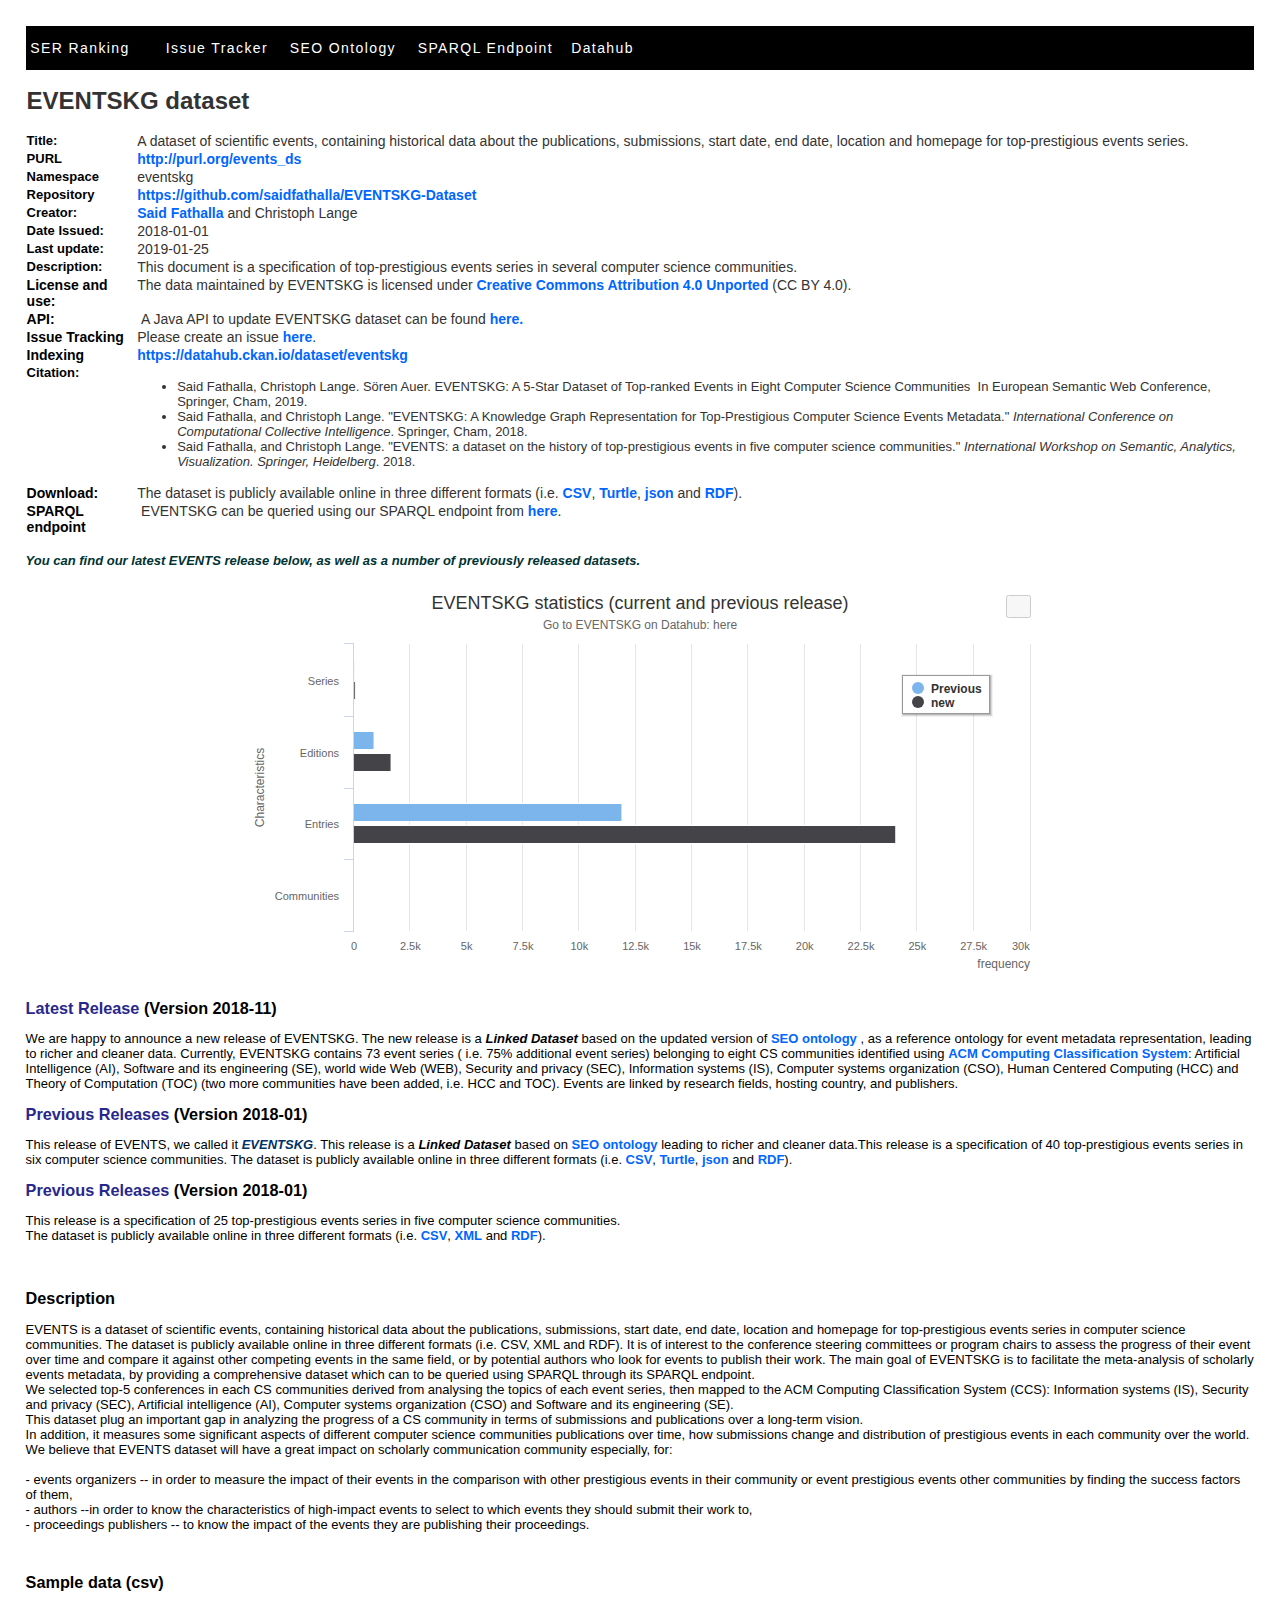
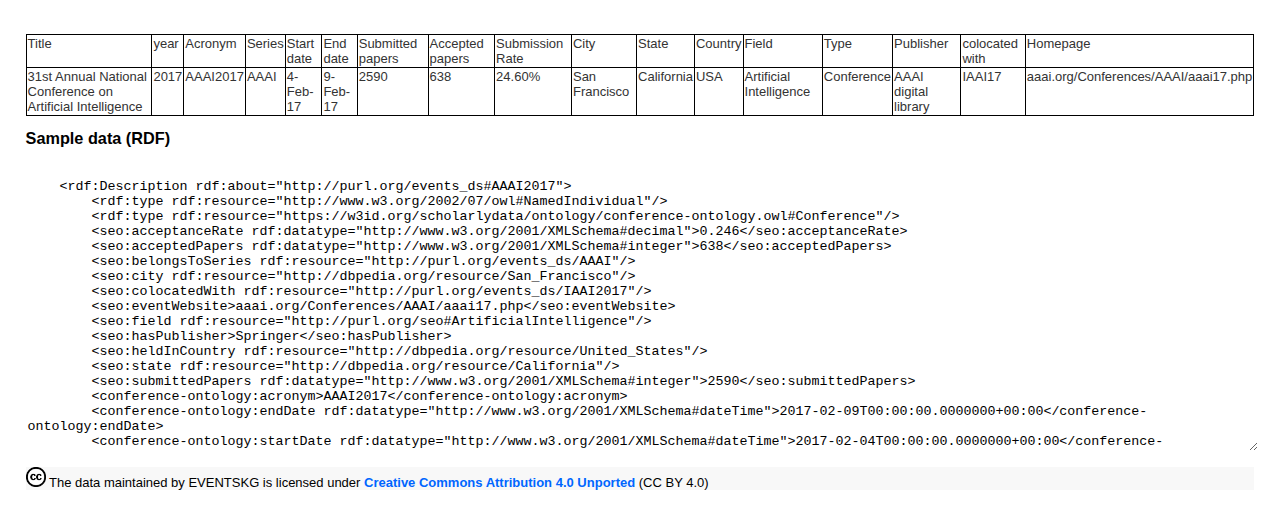
==== index.html @ d179b231 "Create index.html" ====
<!DOCTYPE html>
<html lang="en">
<head>
<meta http-equiv="content-type" content="text/html; charset=UTF-8">
<meta name="description" content="	EVENTSKG is a dataset of scientific events, containing historical data about the publications, submissions, start date, end date, location and homepage for top-prestigious events series.">
<meta name="keywords" content="scientific events,RDF,TURTULE,dataset, scholarly events, computer science communities, prestigious events">
  <meta name="author" content="Said Fathalla">
    
    <title>EVENTSKG dataset</title>
  	<link rel="stylesheet" href="mm_lodging1.css" />
  <style>

    body {
        background: #FFF;
        color: #000;
        font-family: Verdana, Arial, "Arial Unicode MS", Helvetica, sans-serif;
        margin: 1%;
        padding: 1%;
        text-align: left;
    }

    table {
        display: table;
        border-collapse: separate;
        border-spacing: 0px;
        border-color: grey;
        width: 100%;
    }

    table.border {
        border-top: 1px solid black;
        border-left: 1px solid #CCC;
        margin-bottom: 10px;
    }

    table.border th {
        background: #EEE;
        font-family: Verdana, Arial, "Arial Unicode MS", Helvetica, sans-serif;
    }

    table.border td,
    table.border th {
        border-right: 1px solid #CCC;
        border-bottom: 1px solid #CCC;
        padding: .5em;
    }

    table.noborder {
        margin-bottom: 10px;
    }

    table.noborder th {
        background: #EEE;
        font-family: Verdana, Arial, "Arial Unicode MS", Helvetica, sans-serif;
    }

    table.noborder td,
    table.noborder th {
        padding: .5em;
    }

    tr.attribute th {
        background-color: #fff;
    }

    table.border.index td,
    table.border.index th {
        border-spacing: 0;
    }

    table.index th {
        border-right: 1px solid #CCC;
        border-bottom: 1px solid #CCC;
        padding: .5em;
    }

    th,
    td {
        vertical-align: top;
    }

    html>body,
    html>body div,
    html>body p,
    html>body th,
    html>body td,
    html>body li,
    html>body dd {
        font-size: small;
    }

    h1 {
        color: #28288C;
        font: bold 130% Verdana, Arial, "Arial Unicode MS", Helvetica, sans-serif;
    }

    h2 {
        color: #000;
        font: bold 125% Verdana, Arial, "Arial Unicode MS", Helvetica, sans-serif;
    }

    h3 {
        color: #000;
        font: bold 115% Verdana, Arial, "Arial Unicode MS", Helvetica, sans-serif;
    }

    h4 {
        color: #666;
        font: bold 100% Verdana, Arial, "Arial Unicode MS", Helvetica, sans-serif;
        font-style: italic;
    }

    h5 {
        color: #777;
        font: bold 80% Tahoma, Geneva, "Arial Unicode MS", Arial, Helvetica, sans-serif;
    }

    h6 {
        color: #000;
        font: normal 100% Verdana, Arial, "Arial Unicode MS", Helvetica, sans-serif;
    }

    div.footer {
        clear: both;
        margin-top: 1em;
		background: #f8f8f8;
    }
    .style2 {color: #003333}
    .style3 {color: #28288C}
    .style5 {
	color: #003366;
	font-style: italic;
	font-weight: bold;
}
#tblContent {
  width: 100%;
  border: 1px solid black;
  border-collapse: collapse;
}
#tblContent td,
#tblContent th {
  border: 1px solid black;
}
    .style6 {font-size: 14px}
.style12 {font-size: 24px}
  .style13 {color: #333333}
.style15 {
	font-size: 16;
	font-weight: bold;
}
  </style>
</head>

<body>
    <table>
	<tr id="menu">
	<td height="28" colspan="2" id="navigation" valign="center"> 
	  <p >&nbsp;<a href="http://kddste.sda.tech/SER-Service/">SER Ranking</a>&nbsp;&nbsp;&nbsp;&nbsp; &nbsp;&nbsp;&nbsp;&nbsp; <a href="https://github.com/saidfathalla/EVENTSKG-Dataset/issues/new/choose">Issue Tracker</a> &nbsp;&nbsp;&nbsp;&nbsp; <a href="http://kddste.sda.tech/SEOontology/Documentation/SEO.html">SEO Ontology</a> &nbsp;&nbsp;&nbsp;&nbsp; <a href="http://kddste.sda.tech/sparql">SPARQL Endpoint</a>&nbsp;&nbsp;&nbsp;&nbsp; <a href="https://datahub.ckan.io/dataset/eventskg">Datahub</a>&nbsp;&nbsp;&nbsp;&nbsp;</p>	  </td>
	<td>&nbsp;</td>
	<td >&nbsp;</td>
	</tr>
        <tbody>
            <tr>
              <th colspan="2" ><div >
                <h1 align="left" class="style12 style13" >EVENTSKG dataset</h1>
              </div></th>
				<td></td>
            </tr>
            <tr>
              <th ><div class="style6">
                <div>Title:</div>
              </div></th>
                <td  ><span class="style6">A dataset of scientific events, containing historical data about the publications, submissions, start date, end date, location and homepage for  top-prestigious events series.</span></td>
            </tr>
            <tr>
              <th scope="row"><div>PURL</div></th>
              <td><a href="http://purl.org/events_ds" class="style6">http://purl.org/events_ds</a> </td>
            </tr>
            <tr>
              <th scope="row"><div>Namespace</div></th>
              <td><span class="style6">eventskg</span></td>
            </tr>
            <tr>
              <th scope="row"><div>Repository</div></th>
              <td><a href="https://github.com/saidfathalla/EVENTSKG-Dataset" class="style6">https://github.com/saidfathalla/EVENTSKG-Dataset </a></td>
            </tr>
            <tr>
                <th scope="row"><div class="style6">
                  <div>Creator:</div>
                </div></th>
                <td><span class="style6"><a href="http://sda.cs.uni-bonn.de/people/said-fathalla/">Said Fathalla</a> and Christoph Lange</span></td>
            </tr>
            <tr>
                <th scope="row"><div class="style6">
                  <div>Date Issued:</div>
                </div></th>
                <td>
                    <span class="style6">
                    <time property="dcterms:issued">2018-01-01</time>
                    </span> </td>
            </tr>
            <tr>
              <th scope="row"><div class="style6">
                <div>Last update:</div>
              </div></th>
              <td property="dcterms:description"><span class="style6">
                <time property="dcterms:issued">2019-01-25</time>
              </span></td>
            </tr>
            <tr>
                <th scope="row"><div class="style6">
                  <div>Description:</div>
                </div></th>
              <td property="dcterms:description"><span class="style6">This document is a 
specification of   top-prestigious events series in several computer science communities.</span></td>
            </tr>
            <tr>
              <th scope="row"><div><span class="style6">License and use: </span></div></th>
              <td property="dcterms:description"><span class="style6">The data maintained by EVENTSKG  is licensed under <a href="https://creativecommons.org/licenses/by/4.0/">Creative Commons Attribution 4.0 Unported</a> (CC BY 4.0). </span></td>
            </tr>
            <tr>
              <th scope="row"><div><span class="style6">API:</span></div></th>
              <td property="dcterms:description"><span class="style6">&nbsp;A Java API to update EVENTSKG dataset can be found <a href="https://github.com/saidfathalla/EVENTSKG_API">here.</a></span></td>
            </tr>
            <tr>
              <th scope="row"><div><span class="style6">Issue Tracking </span></div></th>
              <td property="dcterms:description"><span class="style6">Please create an issue <a href="https://github.com/saidfathalla/EVENTSKG-Dataset/issues/new/choose">here</a>. </span></td>
            </tr>
            <tr>
              <th scope="row"><div><span class="style6">Indexing</span></div></th>
              <td property="dcterms:description"><a href="https://datahub.ckan.io/dataset/eventskg" class="style6">https://datahub.ckan.io/dataset/eventskg </a></td>
            </tr>
            <tr>
              <th scope="row"><div class="style6">
                <div>Citation: </div>
              </div></th>
              <td ><ul class="style6">
                <li>Said Fathalla,  Christoph  Lange. Sören Auer.  EVENTSKG: A 5-Star Dataset of Top-ranked Events in Eight Computer Science  Communities &nbsp;In&nbsp;European Semantic Web Conference, Springer, Cham,  2019. </li>
                <li>Said Fathalla, and Christoph Lange. "EVENTSKG: A Knowledge Graph Representation for Top-Prestigious Computer Science Events Metadata." <em>International Conference on Computational Collective Intelligence</em>. Springer, Cham, 2018.                </li>
                <li>Said Fathalla, and Christoph Lange. "EVENTS: a dataset on the history of top-prestigious events in five computer science communities." <em>International Workshop on Semantic, Analytics, Visualization. Springer, Heidelberg</em>. 2018.</li>
              </ul>                
              </td>
            </tr>
            <tr>
              <th scope="row"><div><span class="style6">Download: </span></div></th>
              <td property="dcterms:description"><span class="style6">The dataset is publicly available online in three different formats (i.e. <a href="EVENTSKGR2-CSV.zip">CSV</a>, <a href="EVENTKG_R2.ttl">Turtle</a>, <a href="EVENTKG_R2.json">json</a> and <a href="EVENTKG_R2.rdf">RDF</a>).</span></td>
            </tr>
            <tr>
              <th ><div><span class="style6">SPARQL endpoint </span></div></th>
              <td ><span class="style6">&nbsp;EVENTSKG can be queried using our SPARQL endpoint from <a href="http://kddste.sda.tech/sparql">here</a>. </span></td>
			  <td></td>
            </tr>
        </tbody>
    </table>
<div>
        <h4 class="style2">You can find our latest EVENTS release below, as well as a number of previously released datasets.</h4>
</div>



<script src="highcharts.js"></script>
<script src="exporting.js"></script>

<div id="container" style="min-width: 310px; max-width: 800px; height: 400px; margin: 0 auto"></div>

<script>

Highcharts.chart('container', {
    chart: {
        type: 'bar'
    },
    title: {
        text: 'EVENTSKG statistics (current and previous release)'
    },
    subtitle: {
<!--        text: 'Source: <a href="https://openresearch.org/">openresearch.org</a>'
			  text: ' Go to EVENTSKG on Datahub:  <a href="https://datahub.ckan.io/dataset/eventskg">here </a>'
    },
    xAxis: {
        categories: ['Series', 'Editions', 'Entries', 'Communities'],
        title: {
            text: 'Characteristics'
        }
    },
    yAxis: {
        min: 0,
        title: {
            text: 'frequency ',
            align: 'high'
        },
        labels: {
            overflow: 'justify'
        }
    },
    tooltip: {
        valueSuffix: ' number of entries'
    },
    plotOptions: {
        bar: {
            dataLabels: {
                enabled: true
            }
        }
    },
    legend: {
        layout: 'vertical',
        align: 'right',
        verticalAlign: 'top',
        x: -40,
        y: 80,
        floating: true,
        borderWidth: 1,
        backgroundColor: ((Highcharts.theme && Highcharts.theme.legendBackgroundColor) || '#FFFFFF'),
        shadow: true
    },
    credits: {
        enabled: false
    },
    series: [{
        name: 'Previous',
        data: [40, 1048, 13952, 6]
    }, {
        name: 'new',
        data: [73, 1950, 28223, 8]
    }]
});
		</script>





<div id="contents">
        <h2><span class="style3">Latest Release</span> (Version 2018-11) </h2>
        <p>We are happy to announce a new release of EVENTSKG. The new release is a <em><strong>Linked Dataset</strong></em> based on the updated version of <a href="http://sda.tech/SEOontology/Documentation/SEO.html">SEO ontology</a> , as a reference ontology for event metadata representation, leading to richer and cleaner data.
		Currently, EVENTSKG contains 73 event series ( i.e. 75% additional event series) belonging to eight CS communities identified using <a href="https://dl.acm.org/ccs/ccs.cfm">ACM Computing Classification System</a>:  Artificial Intelligence (AI), Software and its engineering (SE), world wide Web (WEB), Security and privacy (SEC), Information systems (IS), Computer systems organization (CSO), Human Centered Computing (HCC) and Theory of Computation (TOC) (two more communities have been added, i.e. HCC and TOC).
		Events are linked by research fields, hosting country, and publishers.</p>
</div>

<div  id="previous2">
        <h2><span class="style3">Previous Releases</span> (Version 2018-01) </h2>
  <p>This release of EVENTS, we called it <span class="style5">EVENTSKG</span>. This release is a <em><strong>Linked Dataset</strong></em> based on <a href="http://sda.tech/SEOontology/Documentation/SEO.html">SEO ontology</a> leading to richer and cleaner data.This release is a specification of 40  top-prestigious events series in six computer sc<span class="footer">ience </span>communities<span class="footer">.</span> The dataset is publicly available online in three different formats (i.e. <a href="CSV2.zip">CSV</a>, <a href="EVENTSKG-40.ttl">Turtle</a>, <a href="EVENTSKG-40.json">json</a> and <a href="EVENTSKG-40.rdf">RDF</a>).</p>
</div>

 <div  id="previous1">
        <h2><span class="style3">Previous Releases</span> (Version 2018-01) </h2>
   <p>This release is a 
          specification of 25 top-prestigious events series in five computer science communities.<br>
   The dataset is publicly available online in three different formats (i.e. <a href="CSV.zip">CSV</a>, <a href="EVENTS.xml">XML</a> and <a href="rdf.zip">RDF</a>).</p>
</div>   
<h2>&nbsp;</h2>
    <div id="H1">
        <h2>Description</h2>
        <div id="introduction2">
            <p>EVENTS is a dataset of scientific events, containing historical data about the publications, submissions, start date, end date, location and homepage for  top-prestigious events series in computer science communities. 
              The dataset is publicly available online in three different formats (i.e. CSV, XML and RDF). 
            It is of interest to the conference steering committees or program chairs to assess the progress of their event over time and compare it against other competing events in the same field, or by potential authors who look for events to publish their work. The main goal of EVENTSKG is to facilitate the meta-analysis of scholarly events metadata, by providing a comprehensive dataset which can to be queried using SPARQL through its SPARQL endpoint.<br>
            We selected top-5 conferences in each CS communities derived from analysing the topics of each event series, then mapped to the ACM Computing Classification System (CCS): Information systems (IS), Security and privacy (SEC), Artificial intelligence (AI), Computer systems organization (CSO) and Software and its engineering (SE).<br>
              This dataset plug an important gap in analyzing the progress of a CS community in terms of submissions and publications over a long-term vision.<br>
              In addition, it measures some significant aspects of different computer science communities publications over time, how submissions change and distribution of prestigious events in each community over the world.<br>
              We believe that EVENTS dataset will have a great impact on scholarly communication community especially, for:<br>
              <br>
              - events organizers -- in order to measure the  impact of their events in the comparison with other prestigious events in their community or event prestigious events other communities by finding the success factors of them,  <br>
              - authors --in order to know the characteristics of high-impact events to select to which events they should submit their work to, <br>
            - proceedings publishers --  to know the impact of the events they are publishing their proceedings.</p>
            <p>	&nbsp;&nbsp;&nbsp;	<br>
          </p>
      </div>
                 
</div>

<div id="H2">
        <h2>Sample data (csv)</h2>
        <div id="list">
            <p>&nbsp;</p>
            <table id="tblContent" >
<tr >
                <td >Title</td>
                <td >year</td>
                <td >Acronym</td>
                <td >Series</td>
                <td >Start date</td>
                <td >End date</td>
                <td >Submitted papers</td>
                <td >Accepted papers</td>
                <td >Submission Rate</td>
                <td >City</td>
                <td >State</td>
                <td >Country</td>
                <td >Field</td>
                <td >Type</td>
                <td >Publisher</td>
                <td >colocated with </td>
                <td >Homepage</td>
              </tr>
        <tr >
          <td>31st Annual National Conference on    Artificial Intelligence</td>
          <td>2017</td>
          <td>AAAI2017</td>
          <td>AAAI</td>
          <td>4-Feb-17</td>
          <td>9-Feb-17</td>
          <td>2590</td>
          <td>638</td>
          <td>24.60%</td>
          <td>San Francisco</td>
          <td>California</td>
          <td>USA</td>
          <td>Artificial Intelligence</td>
          <td>Conference</td>
          <td>AAAI digital library </td>
          <td>IAAI17</td>
          <td>aaai.org/Conferences/AAAI/aaai17.php</td>
              </tr>
            </table>
  </div>
                 
</div>

<h2>Sample data (RDF)</h2>
 <textarea Style="border:none; width:100%" rows="19"> 
    <rdf:Description rdf:about="http://purl.org/events_ds#AAAI2017">
	<rdf:type rdf:resource="http://www.w3.org/2002/07/owl#NamedIndividual"/>
	<rdf:type rdf:resource="https://w3id.org/scholarlydata/ontology/conference-ontology.owl#Conference"/>
	<seo:acceptanceRate rdf:datatype="http://www.w3.org/2001/XMLSchema#decimal">0.246</seo:acceptanceRate>
	<seo:acceptedPapers rdf:datatype="http://www.w3.org/2001/XMLSchema#integer">638</seo:acceptedPapers>
	<seo:belongsToSeries rdf:resource="http://purl.org/events_ds/AAAI"/>
	<seo:city rdf:resource="http://dbpedia.org/resource/San_Francisco"/>
	<seo:colocatedWith rdf:resource="http://purl.org/events_ds/IAAI2017"/>
	<seo:eventWebsite>aaai.org/Conferences/AAAI/aaai17.php</seo:eventWebsite>
	<seo:field rdf:resource="http://purl.org/seo#ArtificialIntelligence"/>
	<seo:hasPublisher>Springer</seo:hasPublisher>
	<seo:heldInCountry rdf:resource="http://dbpedia.org/resource/United_States"/>
	<seo:state rdf:resource="http://dbpedia.org/resource/California"/>
	<seo:submittedPapers rdf:datatype="http://www.w3.org/2001/XMLSchema#integer">2590</seo:submittedPapers>
	<conference-ontology:acronym>AAAI2017</conference-ontology:acronym>
	<conference-ontology:endDate rdf:datatype="http://www.w3.org/2001/XMLSchema#dateTime">2017-02-09T00:00:00.0000000+00:00</conference-ontology:endDate>
	<conference-ontology:startDate rdf:datatype="http://www.w3.org/2001/XMLSchema#dateTime">2017-02-04T00:00:00.0000000+00:00</conference-ontology:startDate>
</rdf:Description>
</textarea>
<!--
<p><img src="sample.JPG" alt="sample" width="1121" height="299"></p>-->
<footer id="footer">
		<div class="footer">
			<div class="row center">
				<div class="col-sm-12">
				   <div><img src="cc-by.png" width="20" alt="CC By 3.0"/> The data maintained by EVENTSKG  is licensed under <a href="https://creativecommons.org/licenses/by/4.0/">Creative Commons Attribution 4.0 Unported</a> (CC BY 4.0)	</div>
				</div>
			</div>
	  </div>
</footer>
</body>
</html>
---- mm_lodging1.css ----
/* Global Styles */

body {
	margin:0px;
	}
	
td {
	font:11px arial;
	color:#333333;
	}
	
a {
	color: #0066FF;
	text-decoration:none;
	font-weight:bold;
	}
	
a:hover {
	color: #990000;
	text-decoration:underline;
	}
	
/* ID Styles */
	
#navigation a {
	font:14px arial;
	color: #ffffff;
	text-decoration:none;
	letter-spacing:.1em;
	
	}
#menu {
background-color:#000000;
font-weight:bold;
}
	
#navigation a:hover {
	
	text-decoration:underline;
	font-weight:bold;

	}

#padding {
	padding:20px 5px 20px 5px;
	}
	
#weekdays th {
	font:10px arial;
	color: #ffffff;
	letter-spacing:.2em;
	}

#calheader td {
	font-weight:bold;
	}

/* Class Styles */

.logo {
	font:18px times new roman;
	color: #333300;
	letter-spacing:.4em;
	font-weight:bold;
	}

.sidebarText {
	font:12px georgia;
	color: #336666;
	line-height:18px;
	}
	
.bodyText {
	font:11px arial;
	line-height:24px;
	color:#333333;
	}
	
.pageName {
	font:20px georgia;
	color: #CC3300;
	letter-spacing:.1em;
	line-height:26px;
	}
	
.subHeader {
	font:14px georgia;
	color: #669999;
	font-weight:bold;
	line-height:20px;
	letter-spacing:.1em;
	}
	
.navText {
	font:10px arial;
	color: #000000;
	letter-spacing:.1em;
	}
	
.calendarText {
	font:11px arial;
	line-height:14px;
	color:#333333;
	}
	
#bigtitle{
text-align:left;
font:20px arial;
}
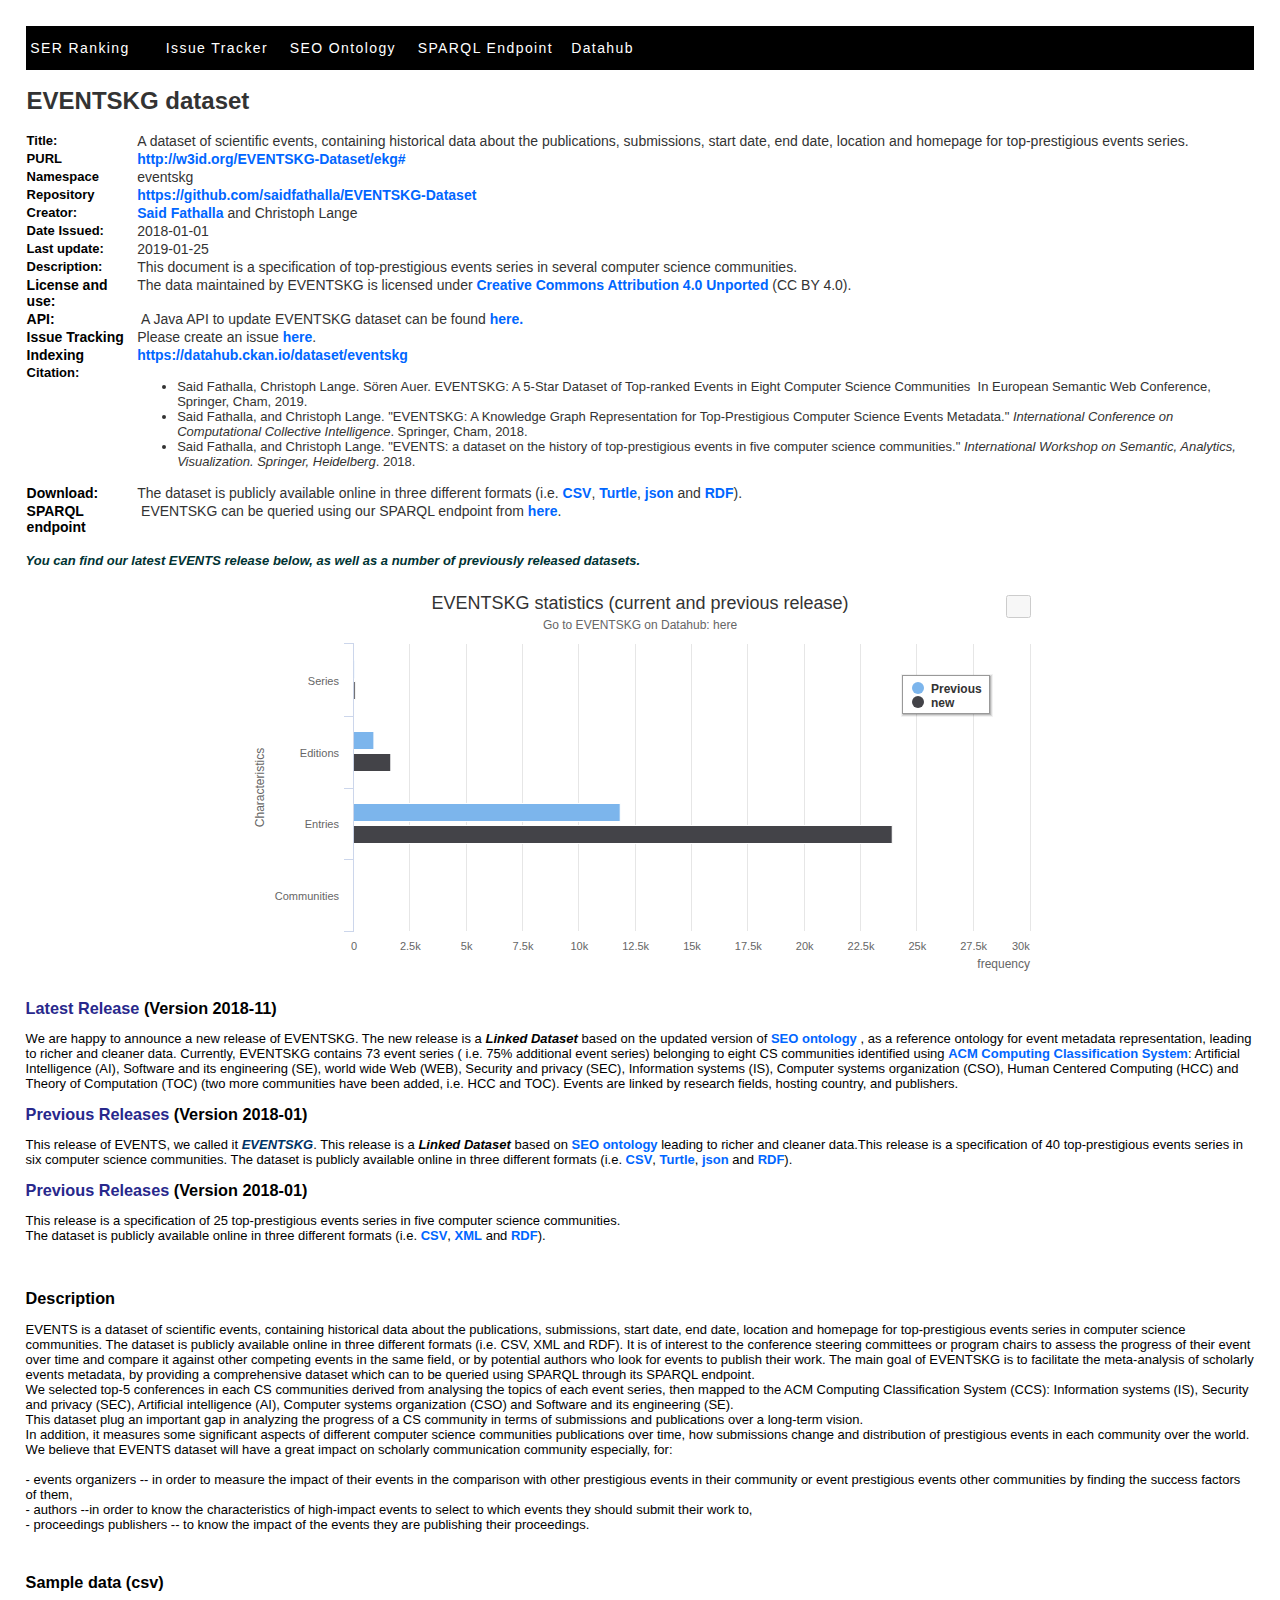
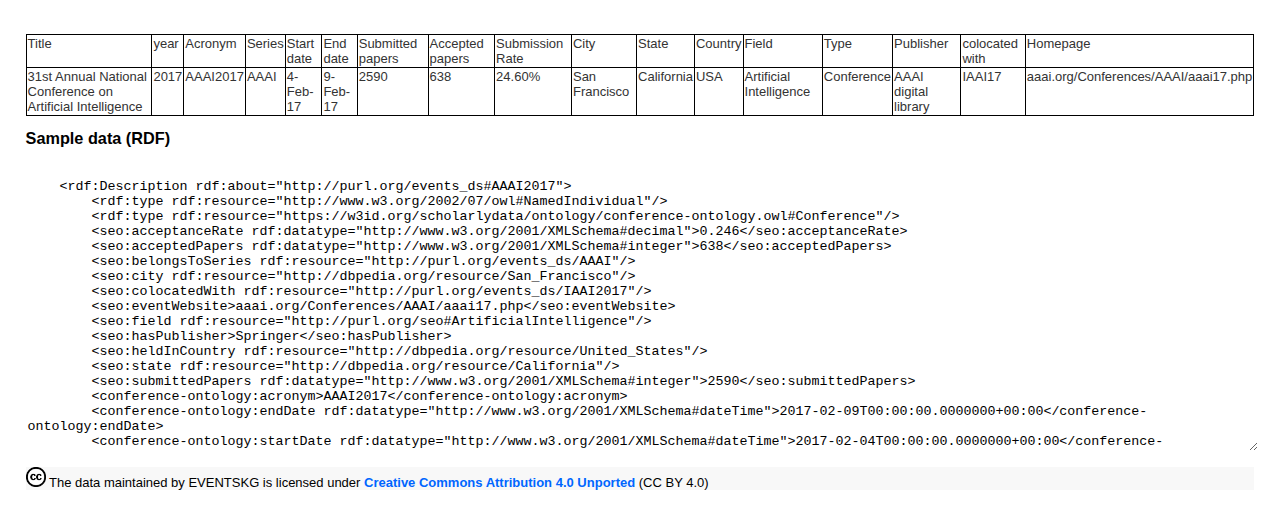
==== commit 5f914ec1: "update URIs" ====
--- a/index.html
+++ b/index.html
@@ -175,7 +175,7 @@
             </tr>
             <tr>
               <th scope="row"><div>PURL</div></th>
-              <td><a href="http://purl.org/events_ds" class="style6">http://purl.org/events_ds</a> </td>
+              <td><a href="http://w3id.org/EVENTSKG-Dataset/ekg#" class="style6">http://w3id.org/EVENTSKG-Dataset/ekg#</a> </td>
             </tr>
             <tr>
               <th scope="row"><div>Namespace</div></th>
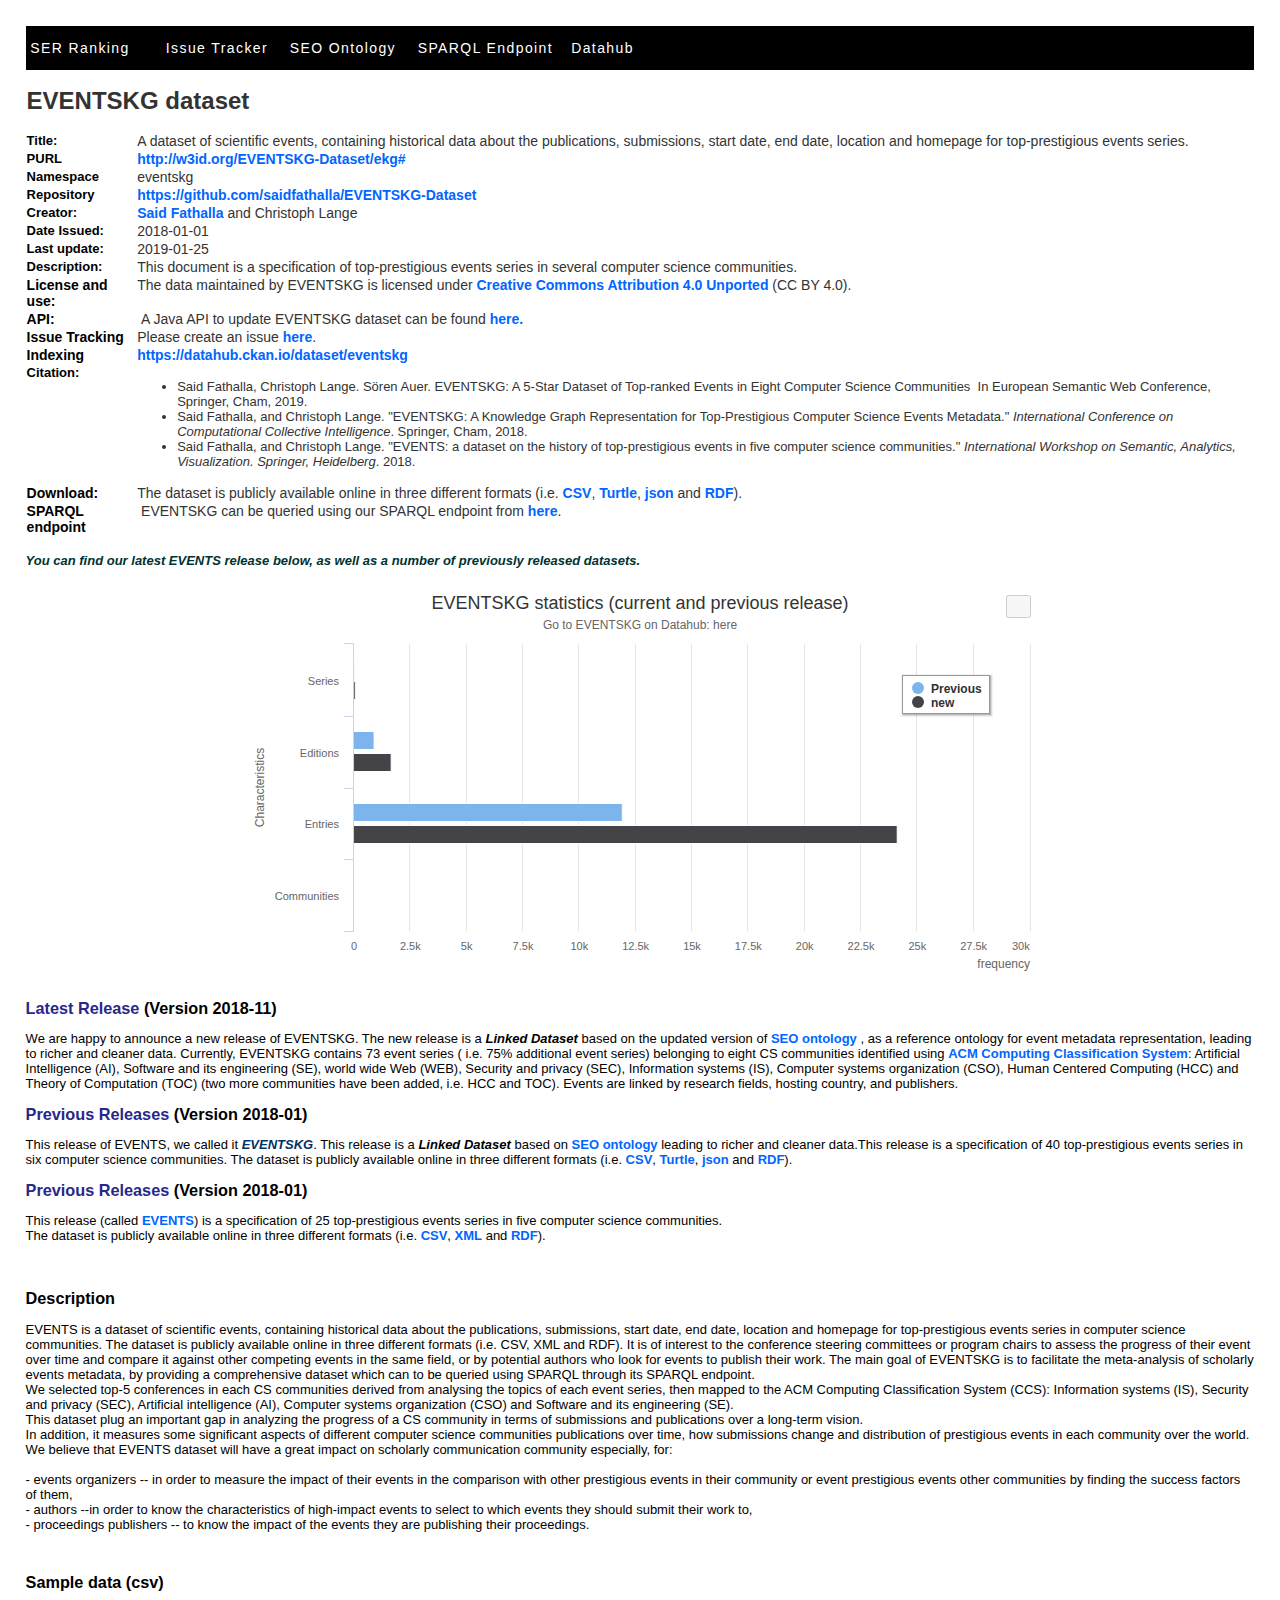
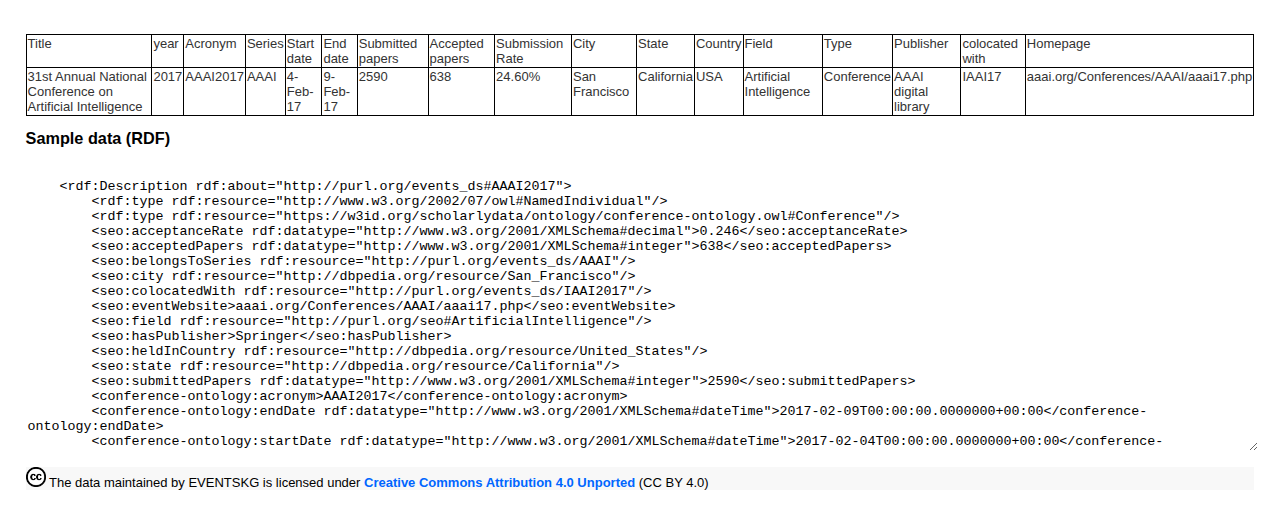
==== commit 22f5fae9: "add EVENTS dataset" ====
--- a/index.html
+++ b/index.html
@@ -345,9 +345,9 @@
 
  <div  id="previous1">
         <h2><span class="style3">Previous Releases</span> (Version 2018-01) </h2>
-   <p>This release is a 
+   <p>This release (called <a href="EVENTS-Dataset/EVENTS.html">EVENTS</a>) is a 
           specification of 25 top-prestigious events series in five computer science communities.<br>
-   The dataset is publicly available online in three different formats (i.e. <a href="CSV.zip">CSV</a>, <a href="EVENTS.xml">XML</a> and <a href="rdf.zip">RDF</a>).</p>
+   The dataset is publicly available online in three different formats (i.e. <a href="EVENTS-Dataset/CSV.zip">CSV</a>, <a href="EVENTS-Dataset/EVENTS.xml">XML</a> and <a href="EVENTS-Dataset/rdf.zip">RDF</a>).</p>
 </div>   
 <h2>&nbsp;</h2>
     <div id="H1">
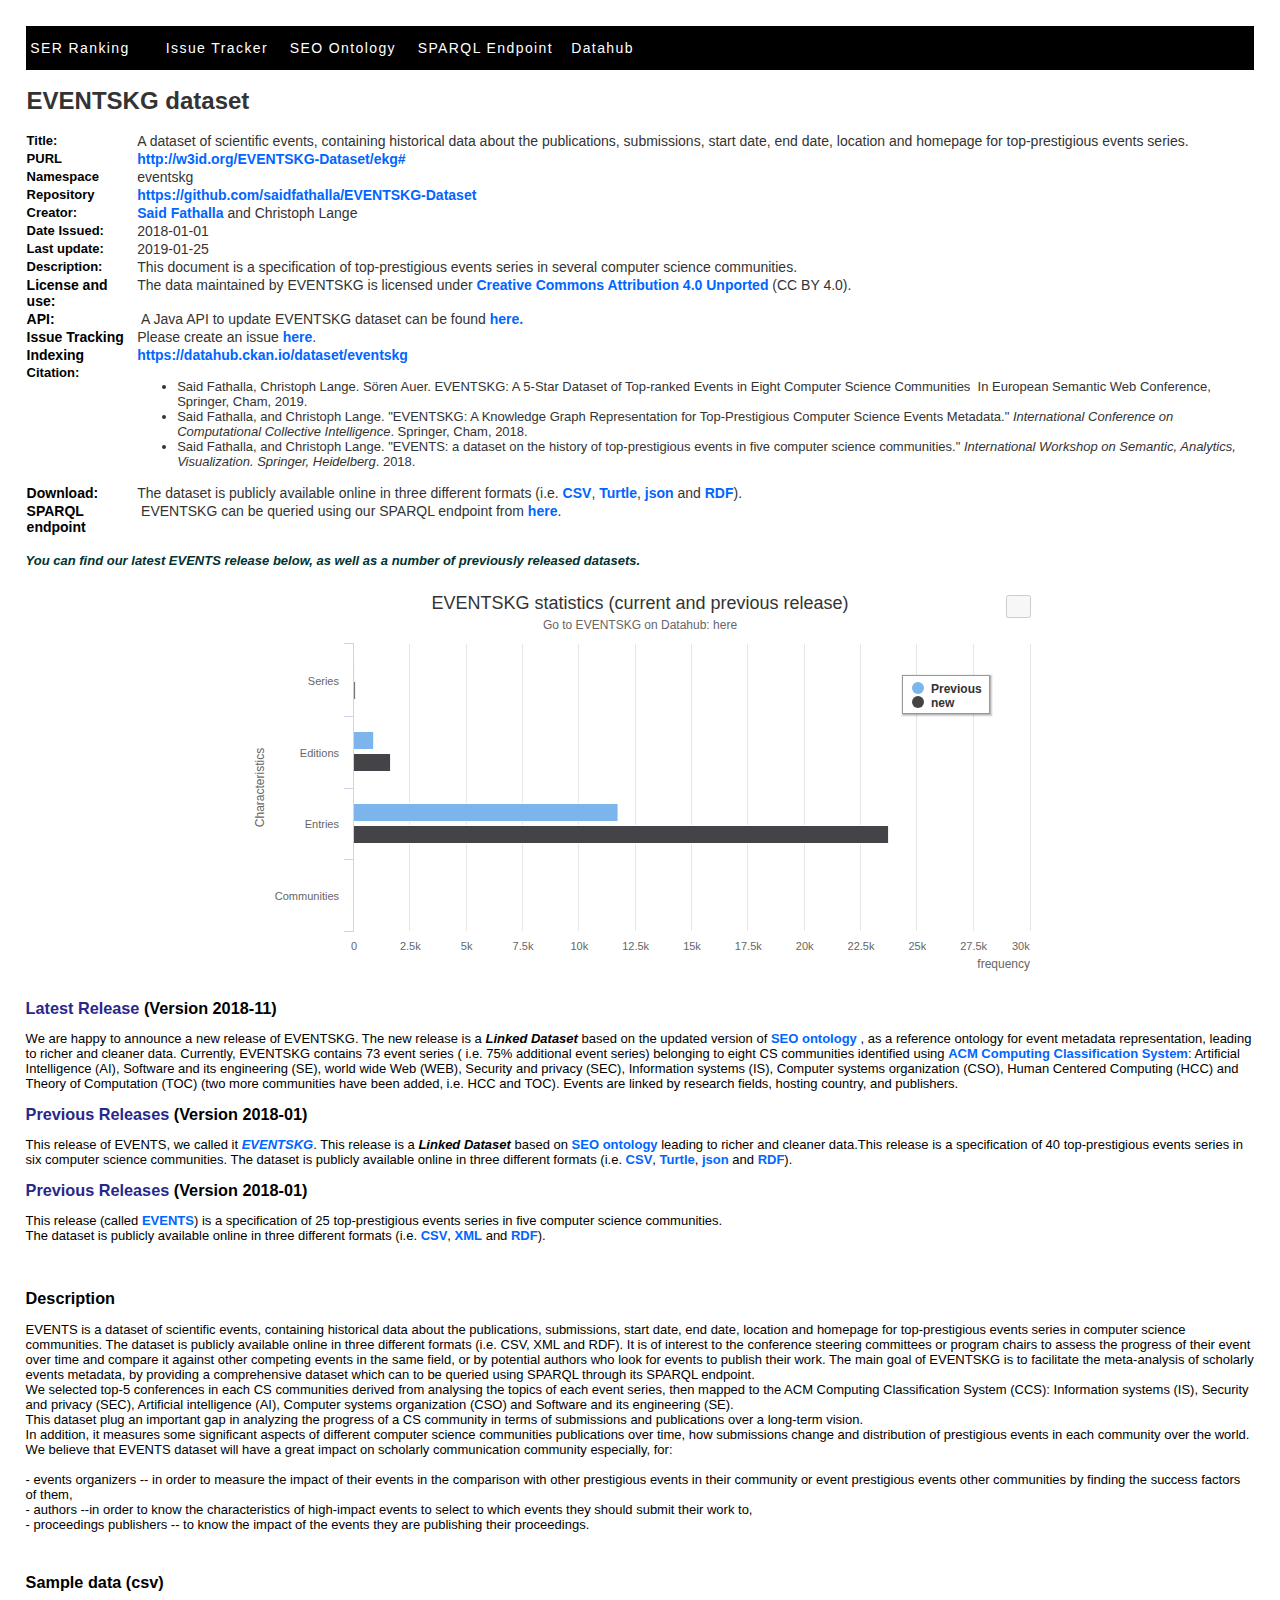
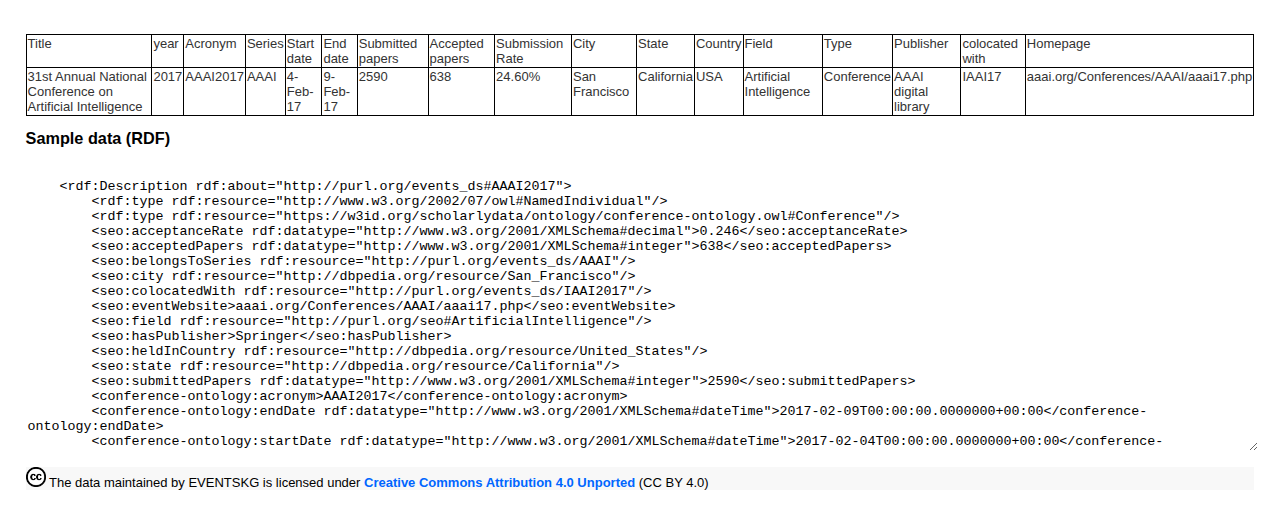
==== commit dcf6ae51: "update webpages" ====
--- a/index.html
+++ b/index.html
@@ -340,14 +340,14 @@
 
 <div  id="previous2">
         <h2><span class="style3">Previous Releases</span> (Version 2018-01) </h2>
-  <p>This release of EVENTS, we called it <span class="style5">EVENTSKG</span>. This release is a <em><strong>Linked Dataset</strong></em> based on <a href="http://sda.tech/SEOontology/Documentation/SEO.html">SEO ontology</a> leading to richer and cleaner data.This release is a specification of 40  top-prestigious events series in six computer sc<span class="footer">ience </span>communities<span class="footer">.</span> The dataset is publicly available online in three different formats (i.e. <a href="CSV2.zip">CSV</a>, <a href="EVENTSKG-40.ttl">Turtle</a>, <a href="EVENTSKG-40.json">json</a> and <a href="EVENTSKG-40.rdf">RDF</a>).</p>
+  <p>This release of EVENTS, we called it <span class="style5"><a href="EVENTS-Dataset/EVENTSKGV1.html">EVENTSKG</a></span>. This release is a <em><strong>Linked Dataset</strong></em> based on <a href="http://sda.tech/SEOontology/Documentation/SEO.html">SEO ontology</a> leading to richer and cleaner data.This release is a specification of 40  top-prestigious events series in six computer sc<span class="footer">ience </span>communities<span class="footer">.</span> The dataset is publicly available online in three different formats (i.e. <a href="CSV2.zip">CSV</a>, <a href="EVENTSKG-40.ttl">Turtle</a>, <a href="EVENTSKG-40.json">json</a> and <a href="EVENTSKG-40.rdf">RDF</a>).</p>
 </div>
 
  <div  id="previous1">
         <h2><span class="style3">Previous Releases</span> (Version 2018-01) </h2>
    <p>This release (called <a href="EVENTS-Dataset/EVENTS.html">EVENTS</a>) is a 
           specification of 25 top-prestigious events series in five computer science communities.<br>
-   The dataset is publicly available online in three different formats (i.e. <a href="EVENTS-Dataset/CSV.zip">CSV</a>, <a href="EVENTS-Dataset/EVENTS.xml">XML</a> and <a href="EVENTS-Dataset/rdf.zip">RDF</a>).</p>
+   The dataset is publicly available online in three different formats (i.e. <a href="EVENTS-Dataset/CSV2.zip">CSV</a>, <a href="EVENTS-Dataset/EVENTS.xml">XML</a> and <a href="EVENTS-Dataset/rdf.zip">RDF</a>).</p>
 </div>   
 <h2>&nbsp;</h2>
     <div id="H1">
